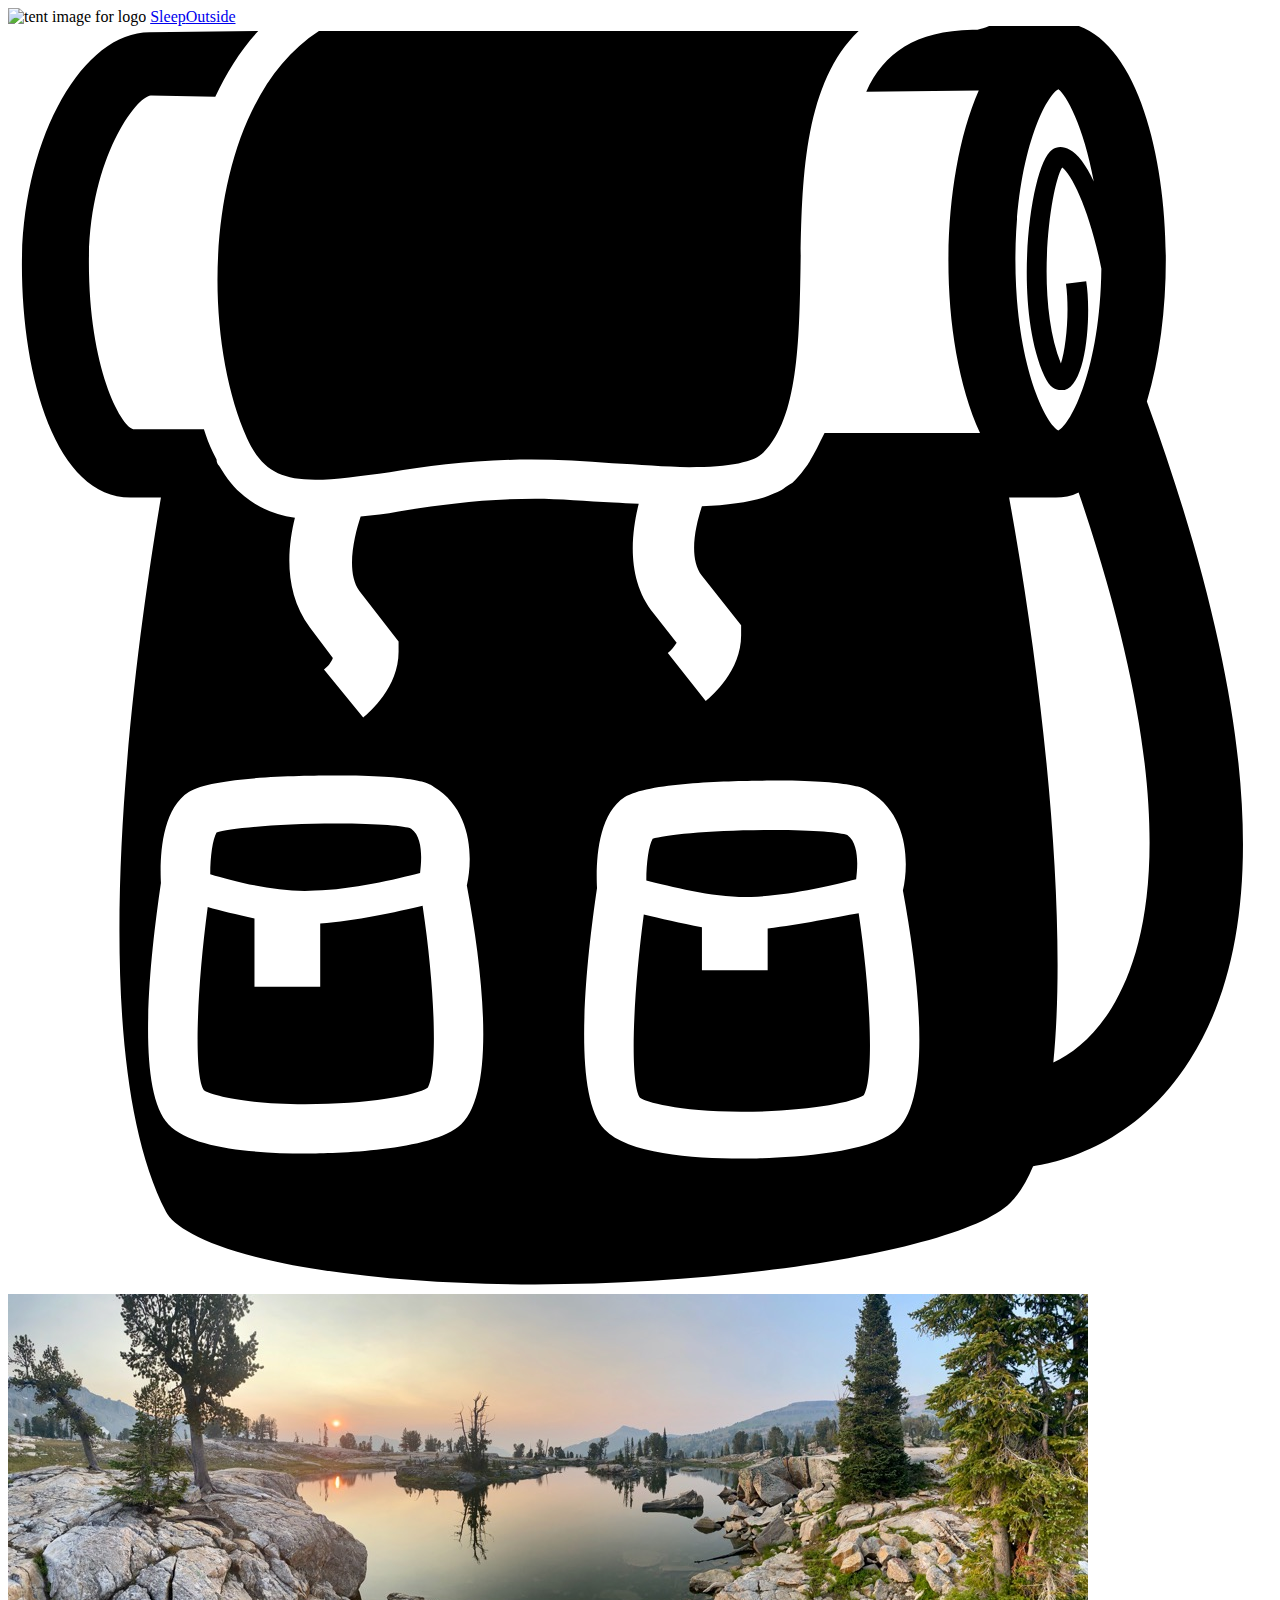
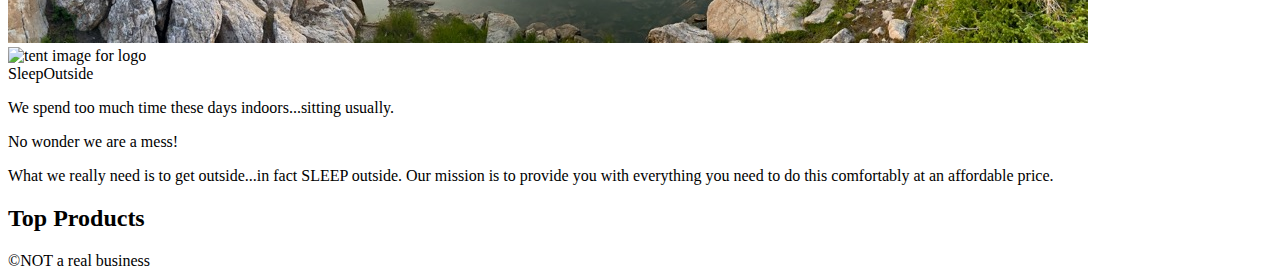
==== src/index.html @ aec7b7a7 "Dynamic product listing in Home fixed." ====
<!DOCTYPE html>
<html lang="en">
  <head>
    <meta charset="UTF-8" />
    <meta name="viewport" content="width=device-width, initial-scale=1.0" />
    <title>Sleep Outside | Home</title>
    <link rel="stylesheet" href="/css/style.css" />
    <script src="./js/main.js" type="module"></script>
  </head>
  <body>
    <header class="divider">
      <div class="logo">
        <img src="/images/noun_Tent_2517.svg" alt="tent image for logo" />
        <a href="index.html"> Sleep<span class="highlight">Outside</span></a>
      </div>
      <div class="cart">
        <a href="cart/index.html">
          <svg xmlns="http://www.w3.org/2000/svg" viewBox="0 0 100 100">
            <path
              d="M18.9 32.6c1.1 2.4 2.5 3.3 5.4 3.3 1.6 0 3.6-0.3 5.9-0.6 3.2-0.5 6.9-1 11.2-1 2.1 0 4.3 0.1 6.4 0.3 2.1 0.1 4.2 0.3 6.1 0.3 3.2 0 5.2-0.4 5.9-1.2 2.7-2.7 2.8-8.8 2.9-14.6 0.1-6.7 0.2-14.5 4.6-18.7 -0.5 0-1 0-1.6 0 -14.2 0-37.5 0-41.1 0C15.6 6.2 14.9 23.6 18.9 32.6z"
            />
            <path
              d="M90.1 29.7c1-3.3 1.5-7.3 1.5-11.2 0-9-2.7-18.8-8.6-18.8 -0.1 0-0.2 0-0.3 0L77.8-0.1c-0.3 0.2-0.8 0.3-1.1 0.4 0 0 0 0 0 0 -0.2 0-0.3 0-0.4 0 -4.5 0.1-7 1.8-8.4 4.9l8.9-0.1c-1.6 3.6-2.4 8.7-2.4 13.5 0 4.9 0.8 9.9 2.5 13.6l-12.3 0c-0.2 0.4-0.4 0.8-0.6 1.2 -0.2 0.4-0.4 0.7-0.6 1.1 -0.1 0.1-0.1 0.2-0.2 0.3 -0.3 0.4-0.5 0.7-0.9 1.1 0 0 0 0 0 0 0 0-0.1 0.1-0.1 0.1 -0.1 0.1-0.2 0.2-0.4 0.3 -0.2 0.1-0.4 0.3-0.6 0.4 0 0 0 0 0 0 -0.4 0.2-0.9 0.4-1.4 0.6 -1.3 0.4-2.9 0.6-4.9 0.7 -0.5 1.5-1.1 4.1 0 5.5l3.1 3.9 0 0.8c0 2.8-2.3 4.8-2.8 5.2l-3-3.8c0.3-0.2 0.5-0.5 0.7-0.8l-1.8-2.3c-2.2-2.7-1.8-6.3-1.2-8.7 -0.7 0-1.4-0.1-2-0.1 -2.1-0.1-4.3-0.3-6.2-0.3 -4.1 0-7.7 0.5-10.8 1 -1 0.2-2 0.3-3 0.4 -0.5 1.5-1.2 4.4-0.1 5.9l3.1 4 0 0.8c0 2.8-2.3 4.8-2.8 5.2l-3.1-3.8c0.3-0.2 0.6-0.6 0.7-0.9l-1.8-2.4c-2.1-2.8-1.8-6.3-1.2-8.7 -1.6-0.2-2.9-0.8-4-1.7h0c-0.8-0.6-1.4-1.4-2-2.4 -0.1-0.1-0.2-0.3-0.2-0.5 -0.1-0.2-0.2-0.4-0.3-0.6 -0.3-0.6-0.5-1.2-0.7-1.8l-5.6 0c-1-0.3-3.5-4.8-3.5-13.2 0-8.1 3.7-13.1 4.9-13.2L16.4 5.6c0.9-1.9 2-3.7 3.4-5.2L11.2 0.5c-5.4 0-10.1 8.6-10.1 18.4 0 8.9 2.7 18.4 8.6 18.4h2.4c-1.8 10.7-6.6 43 0.4 56.5 0.7 1.4 4.3 3.4 12.2 4.6 20.2 3.1 49.8-0.5 54.6-5.3 0.7-0.7 1.3-1.7 1.8-2.9 2-0.3 8.2-1.7 12.4-8.4C100.1 71.5 98.9 53.9 90.1 29.7zM35.6 87.1c-2.6 2-10.5 2.1-12.1 2.1 0 0 0 0 0 0 -3.9 0-9-0.4-10.8-2.3 -2.6-2.7-1.5-13-0.6-19.1 -0.1-1.9 0-5.8 2.2-7.2 1.9-1.2 8.7-1.3 11.6-1.3 6.4 0 7.4 0.6 7.8 0.9 3 1.8 3.1 5.6 2.6 7.8C37.7 75.5 38.6 84.8 35.6 87.1zM70.1 87.5c-2.6 2-10.5 2.1-12.1 2.1 0 0 0 0 0 0 -3.9 0-9-0.4-10.8-2.3 -2.6-2.7-1.5-13-0.6-19.1 -0.1-1.9 0-5.8 2.2-7.2 1.9-1.2 8.7-1.3 11.6-1.3 6.4 0 7.4 0.6 7.8 0.9 3 1.8 3.1 5.6 2.6 7.8C72.2 76 73.1 85.3 70.1 87.5zM85.9 12.3c-0.6-1.3-1.3-2.2-1.9-2.5 -0.5-0.3-1-0.3-1.4 0 -1.7 1.1-3.2 12.2-0.6 17.9 0.4 0.9 0.9 1.1 1.3 1.1 0.1 0 0.2 0 0.3 0 1.8-0.5 2.1-6.2 1.7-8.6l-1.6 0.2c0.3 2.2 0 5.1-0.4 6.3 -2.1-5.3-0.8-14.1 0.1-15.5 0.8 0.6 2.2 3.5 3.1 8 -0.1 7.9-2.4 12.3-3.4 12.8 -1-0.5-3.4-5.2-3.4-13.5 0-8.3 2.4-13 3.4-13.5C83.7 5.4 85.1 7.9 85.9 12.3zM87.3 77.7c-1.4 2.3-3.1 3.6-4.6 4.3 1.2-12.2-1-31-3.5-44.7h3.3c0.1 0 0.3 0 0.4 0 0.6 0 1.2-0.1 1.8-0.4C92.8 60.7 90.7 72.2 87.3 77.7z"
            />
            <path
              d="M24.7 71v5h-5.2v-5.4c-1.4-0.3-2.7-0.6-3.7-0.9 -0.9 6.8-1.1 13.3-0.3 14.5 0.4 0.3 2.9 1.1 8 1.1h0c5 0 8.8-0.7 9.7-1.3 0.8-1.3 0.6-7.7-0.4-14.4C30.7 70.1 27.5 70.8 24.7 71z"
            />
            <path
              d="M58.8 68.9c2.9-0.1 6.4-0.9 8.3-1.4 0.1-0.8 0.3-2.8-0.7-3.5 -0.5-0.2-2.5-0.4-5.9-0.4 -4.9 0-8.6 0.4-9.5 0.7 -0.3 0.5-0.5 1.9-0.5 3.3C52.5 68.1 56 69 58.8 68.9z"
            />
            <path
              d="M24.3 68.4c2.9-0.1 6.4-0.9 8.3-1.4 0.1-0.8 0.3-2.8-0.7-3.5 -0.5-0.2-2.5-0.4-5.9-0.4 -4.9 0-8.6 0.4-9.5 0.7 -0.3 0.5-0.5 1.9-0.5 3.3C18 67.7 21.5 68.6 24.3 68.4z"
            />
            <path
              d="M60.1 71.4v3.3h-5.2v-3.4c-1.7-0.3-3.3-0.7-4.6-1 -0.9 6.8-1.1 13.3-0.3 14.5 0.4 0.3 2.9 1.1 8 1.1h0c5 0 8.8-0.7 9.7-1.3 0.8-1.3 0.6-7.7-0.4-14.4C65.5 70.5 62.7 71.1 60.1 71.4z"
            />

            <!-- <text x="0" y="115" fill="#000000" font-size="5px" font-weight="bold" font-family="'Helvetica Neue', Helvetica, Arial-Unicode, Arial, Sans-serif">Created by Natalia Woodroffe</text>
            <text x="0" y="120" fill="#000000" font-size="5px" font-weight="bold" font-family="'Helvetica Neue', Helvetica, Arial-Unicode, Arial, Sans-serif">from the Noun Project</text> -->
          </svg>
        </a>
      </div>
    </header>
    <main class="divider">
      <div class="hero">
        <img
          src="/images/banner-sm.jpg"
          srcset="images/banner-sm.jpg 500w, images/banner.jpg"
          alt="image of a high mountain lake"
        />
        <div class="logo logo--square">
          <img src="/images/noun_Tent_2517.svg" alt="tent image for logo" />
          <div>Sleep<span class="highlight">Outside</span></div>
        </div>
      </div>
      <section class="mission">
        <p>We spend too much time these days indoors...sitting usually.</p>
        <p>No wonder we are a mess!</p>
        <p>
          What we really need is to get outside...in fact SLEEP outside. Our
          mission is to provide you with everything you need to do this
          comfortably at an affordable price.
        </p>
      </section>
      <section class="products">
        <h2>Top Products</h2>
        <ul class="product-list"></ul>
      </section>
    </main>
    <footer>&copy;NOT a real business</footer>
  </body>
</html>
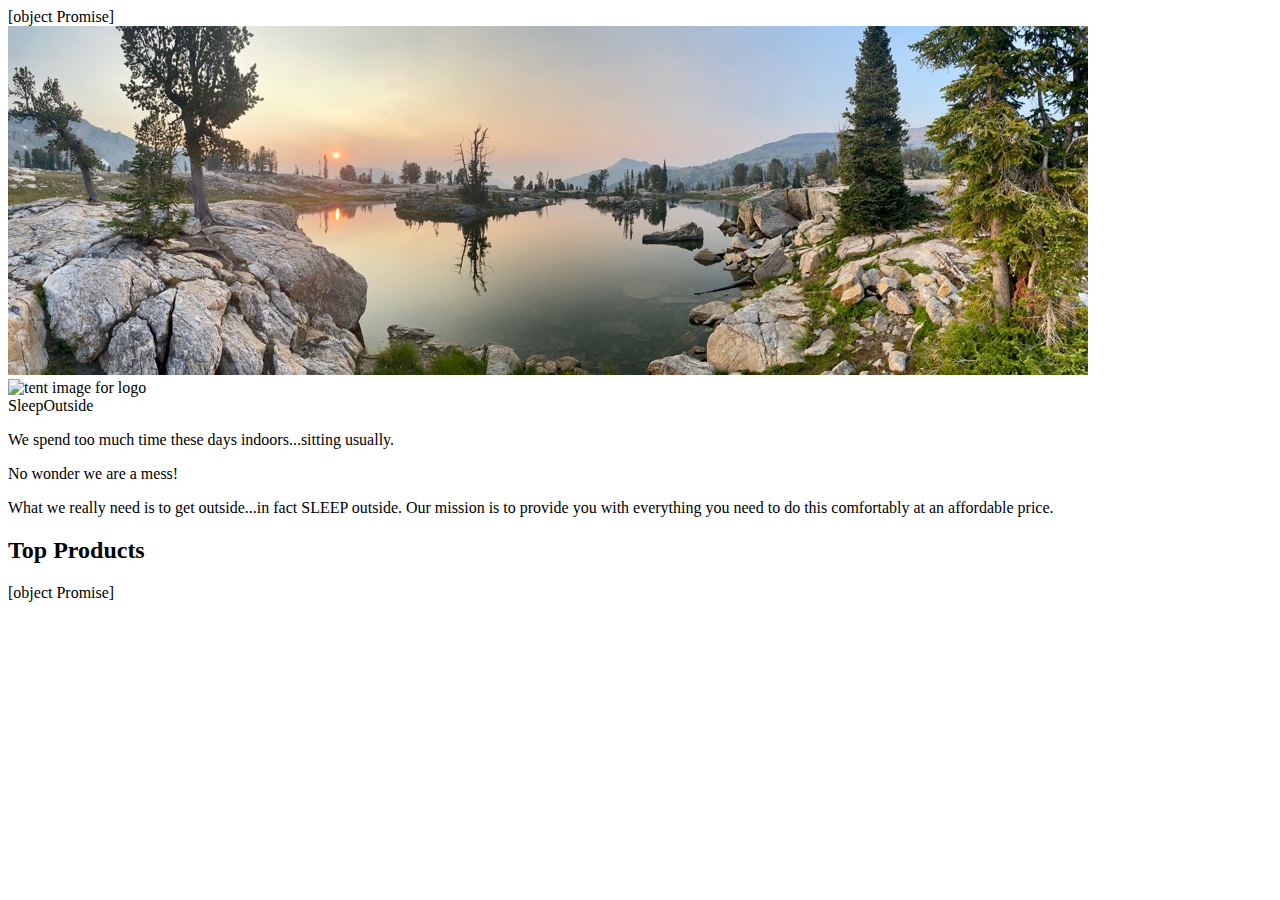
==== commit 6ff21c4c: "review and work" ====
--- a/src/index.html
+++ b/src/index.html
@@ -9,37 +9,7 @@
   </head>
   <body>
     <header class="divider">
-      <div class="logo">
-        <img src="/images/noun_Tent_2517.svg" alt="tent image for logo" />
-        <a href="index.html"> Sleep<span class="highlight">Outside</span></a>
-      </div>
-      <div class="cart">
-        <a href="cart/index.html">
-          <svg xmlns="http://www.w3.org/2000/svg" viewBox="0 0 100 100">
-            <path
-              d="M18.9 32.6c1.1 2.4 2.5 3.3 5.4 3.3 1.6 0 3.6-0.3 5.9-0.6 3.2-0.5 6.9-1 11.2-1 2.1 0 4.3 0.1 6.4 0.3 2.1 0.1 4.2 0.3 6.1 0.3 3.2 0 5.2-0.4 5.9-1.2 2.7-2.7 2.8-8.8 2.9-14.6 0.1-6.7 0.2-14.5 4.6-18.7 -0.5 0-1 0-1.6 0 -14.2 0-37.5 0-41.1 0C15.6 6.2 14.9 23.6 18.9 32.6z"
-            />
-            <path
-              d="M90.1 29.7c1-3.3 1.5-7.3 1.5-11.2 0-9-2.7-18.8-8.6-18.8 -0.1 0-0.2 0-0.3 0L77.8-0.1c-0.3 0.2-0.8 0.3-1.1 0.4 0 0 0 0 0 0 -0.2 0-0.3 0-0.4 0 -4.5 0.1-7 1.8-8.4 4.9l8.9-0.1c-1.6 3.6-2.4 8.7-2.4 13.5 0 4.9 0.8 9.9 2.5 13.6l-12.3 0c-0.2 0.4-0.4 0.8-0.6 1.2 -0.2 0.4-0.4 0.7-0.6 1.1 -0.1 0.1-0.1 0.2-0.2 0.3 -0.3 0.4-0.5 0.7-0.9 1.1 0 0 0 0 0 0 0 0-0.1 0.1-0.1 0.1 -0.1 0.1-0.2 0.2-0.4 0.3 -0.2 0.1-0.4 0.3-0.6 0.4 0 0 0 0 0 0 -0.4 0.2-0.9 0.4-1.4 0.6 -1.3 0.4-2.9 0.6-4.9 0.7 -0.5 1.5-1.1 4.1 0 5.5l3.1 3.9 0 0.8c0 2.8-2.3 4.8-2.8 5.2l-3-3.8c0.3-0.2 0.5-0.5 0.7-0.8l-1.8-2.3c-2.2-2.7-1.8-6.3-1.2-8.7 -0.7 0-1.4-0.1-2-0.1 -2.1-0.1-4.3-0.3-6.2-0.3 -4.1 0-7.7 0.5-10.8 1 -1 0.2-2 0.3-3 0.4 -0.5 1.5-1.2 4.4-0.1 5.9l3.1 4 0 0.8c0 2.8-2.3 4.8-2.8 5.2l-3.1-3.8c0.3-0.2 0.6-0.6 0.7-0.9l-1.8-2.4c-2.1-2.8-1.8-6.3-1.2-8.7 -1.6-0.2-2.9-0.8-4-1.7h0c-0.8-0.6-1.4-1.4-2-2.4 -0.1-0.1-0.2-0.3-0.2-0.5 -0.1-0.2-0.2-0.4-0.3-0.6 -0.3-0.6-0.5-1.2-0.7-1.8l-5.6 0c-1-0.3-3.5-4.8-3.5-13.2 0-8.1 3.7-13.1 4.9-13.2L16.4 5.6c0.9-1.9 2-3.7 3.4-5.2L11.2 0.5c-5.4 0-10.1 8.6-10.1 18.4 0 8.9 2.7 18.4 8.6 18.4h2.4c-1.8 10.7-6.6 43 0.4 56.5 0.7 1.4 4.3 3.4 12.2 4.6 20.2 3.1 49.8-0.5 54.6-5.3 0.7-0.7 1.3-1.7 1.8-2.9 2-0.3 8.2-1.7 12.4-8.4C100.1 71.5 98.9 53.9 90.1 29.7zM35.6 87.1c-2.6 2-10.5 2.1-12.1 2.1 0 0 0 0 0 0 -3.9 0-9-0.4-10.8-2.3 -2.6-2.7-1.5-13-0.6-19.1 -0.1-1.9 0-5.8 2.2-7.2 1.9-1.2 8.7-1.3 11.6-1.3 6.4 0 7.4 0.6 7.8 0.9 3 1.8 3.1 5.6 2.6 7.8C37.7 75.5 38.6 84.8 35.6 87.1zM70.1 87.5c-2.6 2-10.5 2.1-12.1 2.1 0 0 0 0 0 0 -3.9 0-9-0.4-10.8-2.3 -2.6-2.7-1.5-13-0.6-19.1 -0.1-1.9 0-5.8 2.2-7.2 1.9-1.2 8.7-1.3 11.6-1.3 6.4 0 7.4 0.6 7.8 0.9 3 1.8 3.1 5.6 2.6 7.8C72.2 76 73.1 85.3 70.1 87.5zM85.9 12.3c-0.6-1.3-1.3-2.2-1.9-2.5 -0.5-0.3-1-0.3-1.4 0 -1.7 1.1-3.2 12.2-0.6 17.9 0.4 0.9 0.9 1.1 1.3 1.1 0.1 0 0.2 0 0.3 0 1.8-0.5 2.1-6.2 1.7-8.6l-1.6 0.2c0.3 2.2 0 5.1-0.4 6.3 -2.1-5.3-0.8-14.1 0.1-15.5 0.8 0.6 2.2 3.5 3.1 8 -0.1 7.9-2.4 12.3-3.4 12.8 -1-0.5-3.4-5.2-3.4-13.5 0-8.3 2.4-13 3.4-13.5C83.7 5.4 85.1 7.9 85.9 12.3zM87.3 77.7c-1.4 2.3-3.1 3.6-4.6 4.3 1.2-12.2-1-31-3.5-44.7h3.3c0.1 0 0.3 0 0.4 0 0.6 0 1.2-0.1 1.8-0.4C92.8 60.7 90.7 72.2 87.3 77.7z"
-            />
-            <path
-              d="M24.7 71v5h-5.2v-5.4c-1.4-0.3-2.7-0.6-3.7-0.9 -0.9 6.8-1.1 13.3-0.3 14.5 0.4 0.3 2.9 1.1 8 1.1h0c5 0 8.8-0.7 9.7-1.3 0.8-1.3 0.6-7.7-0.4-14.4C30.7 70.1 27.5 70.8 24.7 71z"
-            />
-            <path
-              d="M58.8 68.9c2.9-0.1 6.4-0.9 8.3-1.4 0.1-0.8 0.3-2.8-0.7-3.5 -0.5-0.2-2.5-0.4-5.9-0.4 -4.9 0-8.6 0.4-9.5 0.7 -0.3 0.5-0.5 1.9-0.5 3.3C52.5 68.1 56 69 58.8 68.9z"
-            />
-            <path
-              d="M24.3 68.4c2.9-0.1 6.4-0.9 8.3-1.4 0.1-0.8 0.3-2.8-0.7-3.5 -0.5-0.2-2.5-0.4-5.9-0.4 -4.9 0-8.6 0.4-9.5 0.7 -0.3 0.5-0.5 1.9-0.5 3.3C18 67.7 21.5 68.6 24.3 68.4z"
-            />
-            <path
-              d="M60.1 71.4v3.3h-5.2v-3.4c-1.7-0.3-3.3-0.7-4.6-1 -0.9 6.8-1.1 13.3-0.3 14.5 0.4 0.3 2.9 1.1 8 1.1h0c5 0 8.8-0.7 9.7-1.3 0.8-1.3 0.6-7.7-0.4-14.4C65.5 70.5 62.7 71.1 60.1 71.4z"
-            />
-
-            <!-- <text x="0" y="115" fill="#000000" font-size="5px" font-weight="bold" font-family="'Helvetica Neue', Helvetica, Arial-Unicode, Arial, Sans-serif">Created by Natalia Woodroffe</text>
-            <text x="0" y="120" fill="#000000" font-size="5px" font-weight="bold" font-family="'Helvetica Neue', Helvetica, Arial-Unicode, Arial, Sans-serif">from the Noun Project</text> -->
-          </svg>
-        </a>
-      </div>
+ 
     </header>
     <main class="divider">
       <div class="hero">
@@ -67,6 +37,6 @@
         <ul class="product-list"></ul>
       </section>
     </main>
-    <footer>&copy;NOT a real business</footer>
+    <footer></footer>
   </body>
 </html>
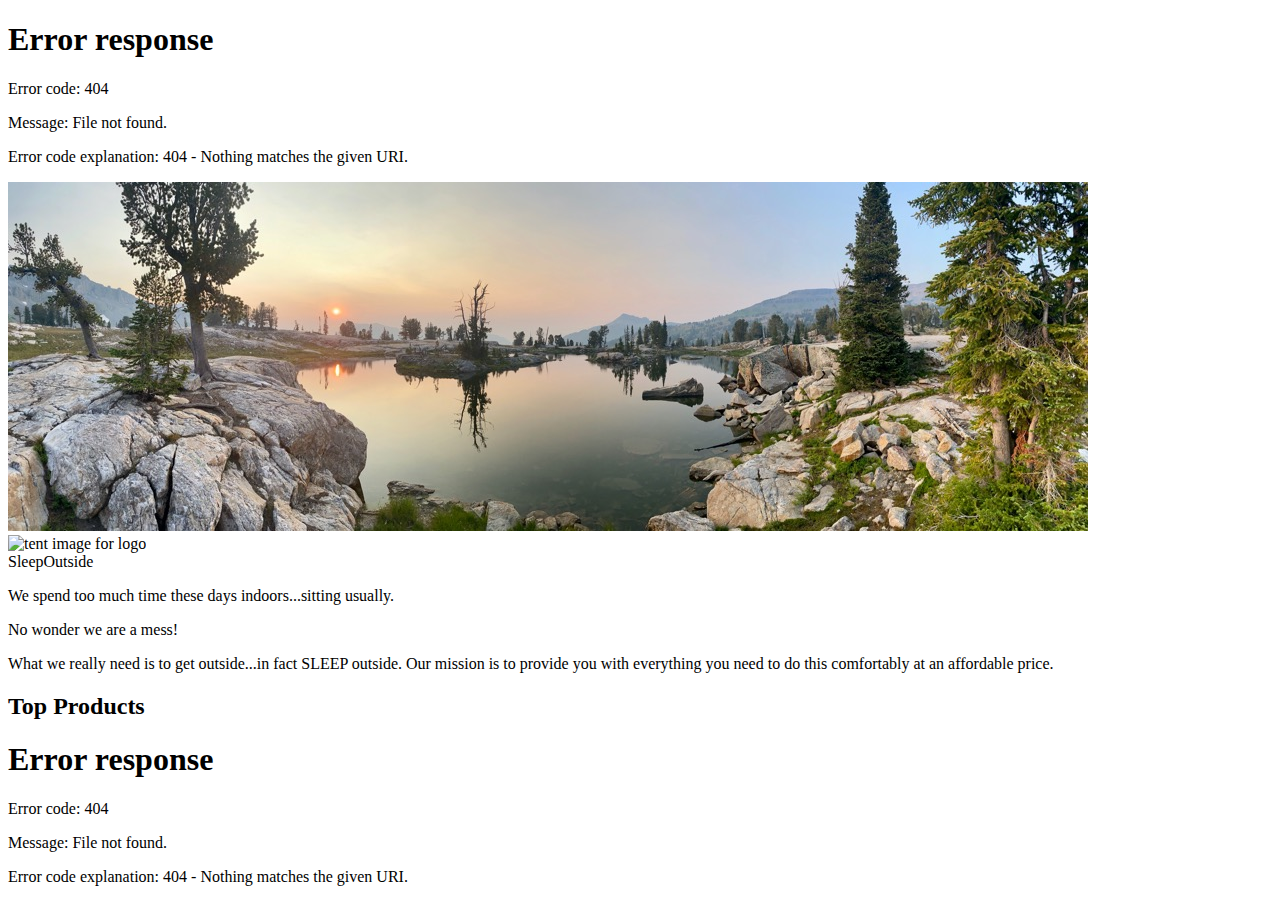
==== commit 4a7c2b92: "solution 1" ====
--- a/src/index.html
+++ b/src/index.html
@@ -8,7 +8,7 @@
     <script src="./js/main.js" type="module"></script>
   </head>
   <body>
-    <header class="divider">
+    <header class="divider" id="main-header">
  
     </header>
     <main class="divider">
@@ -37,6 +37,6 @@
         <ul class="product-list"></ul>
       </section>
     </main>
-    <footer></footer>
+    <footer id="main-footer"></footer>
   </body>
 </html>
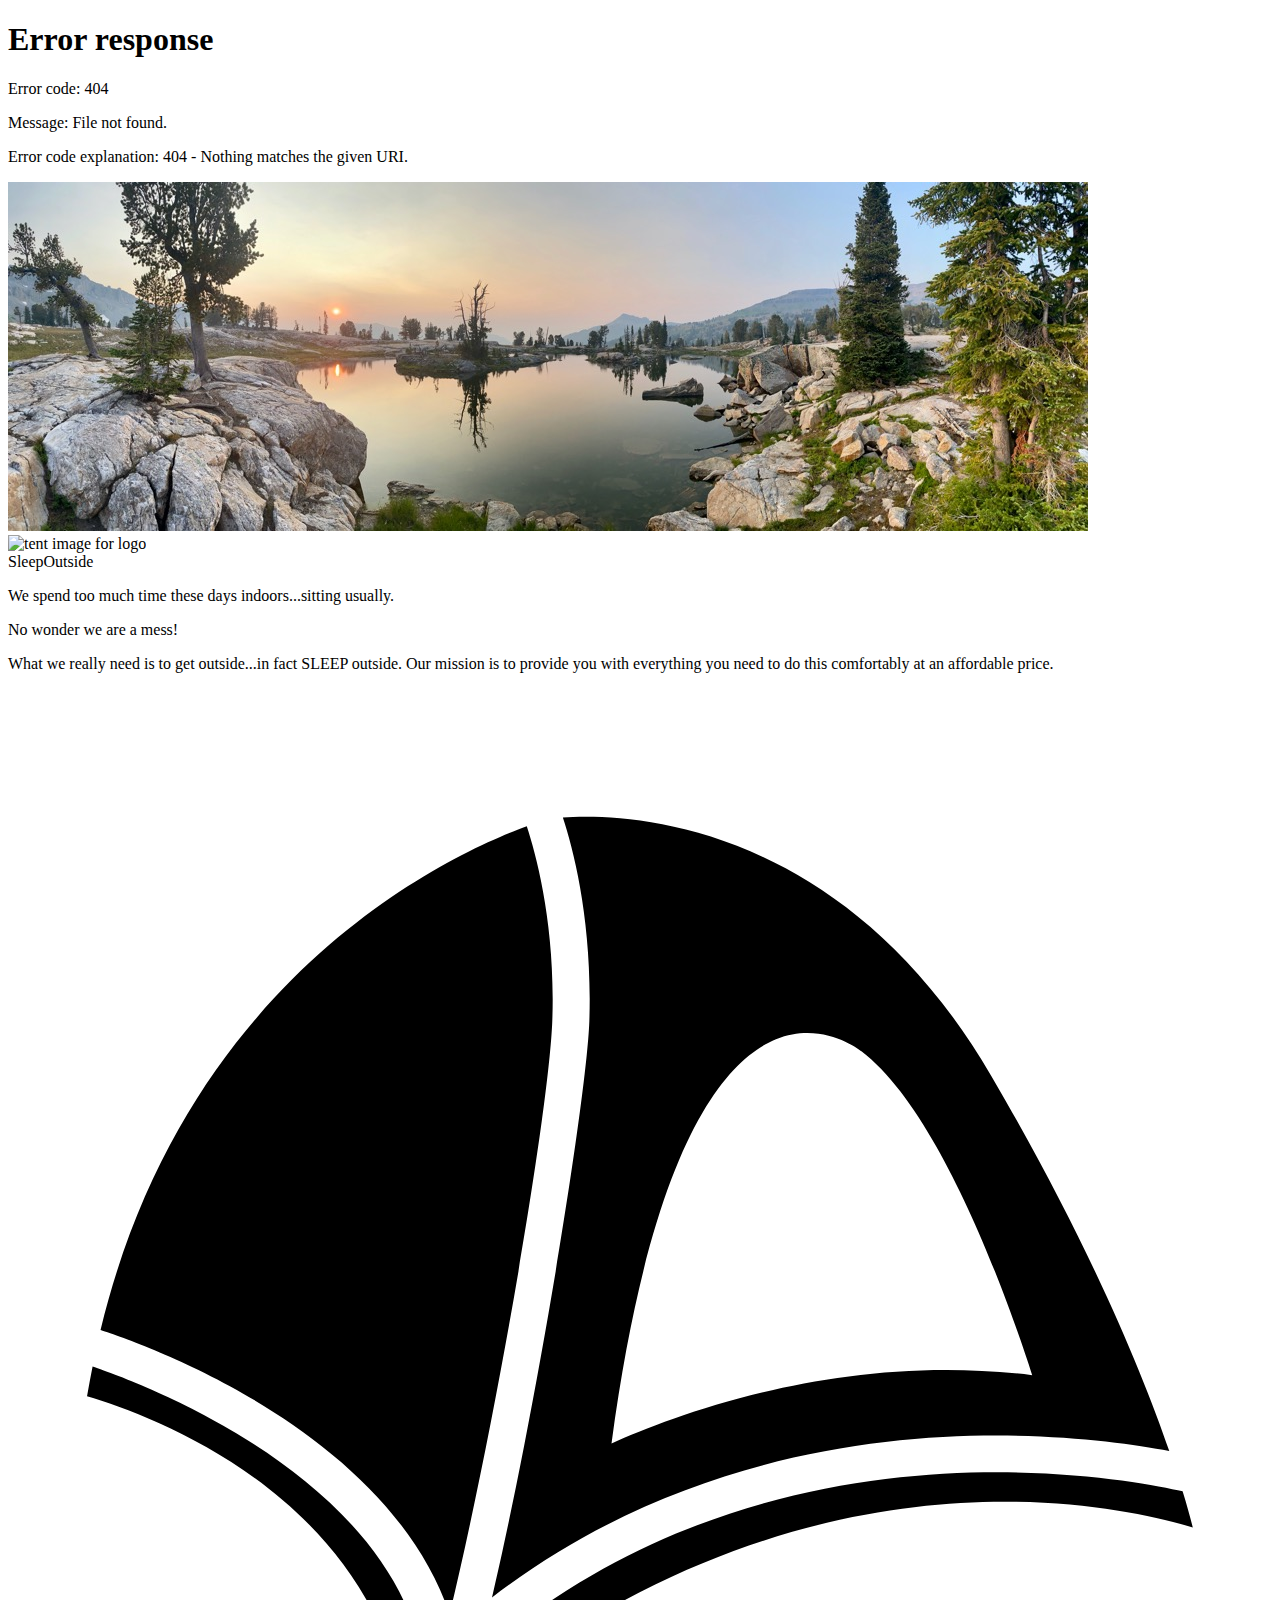
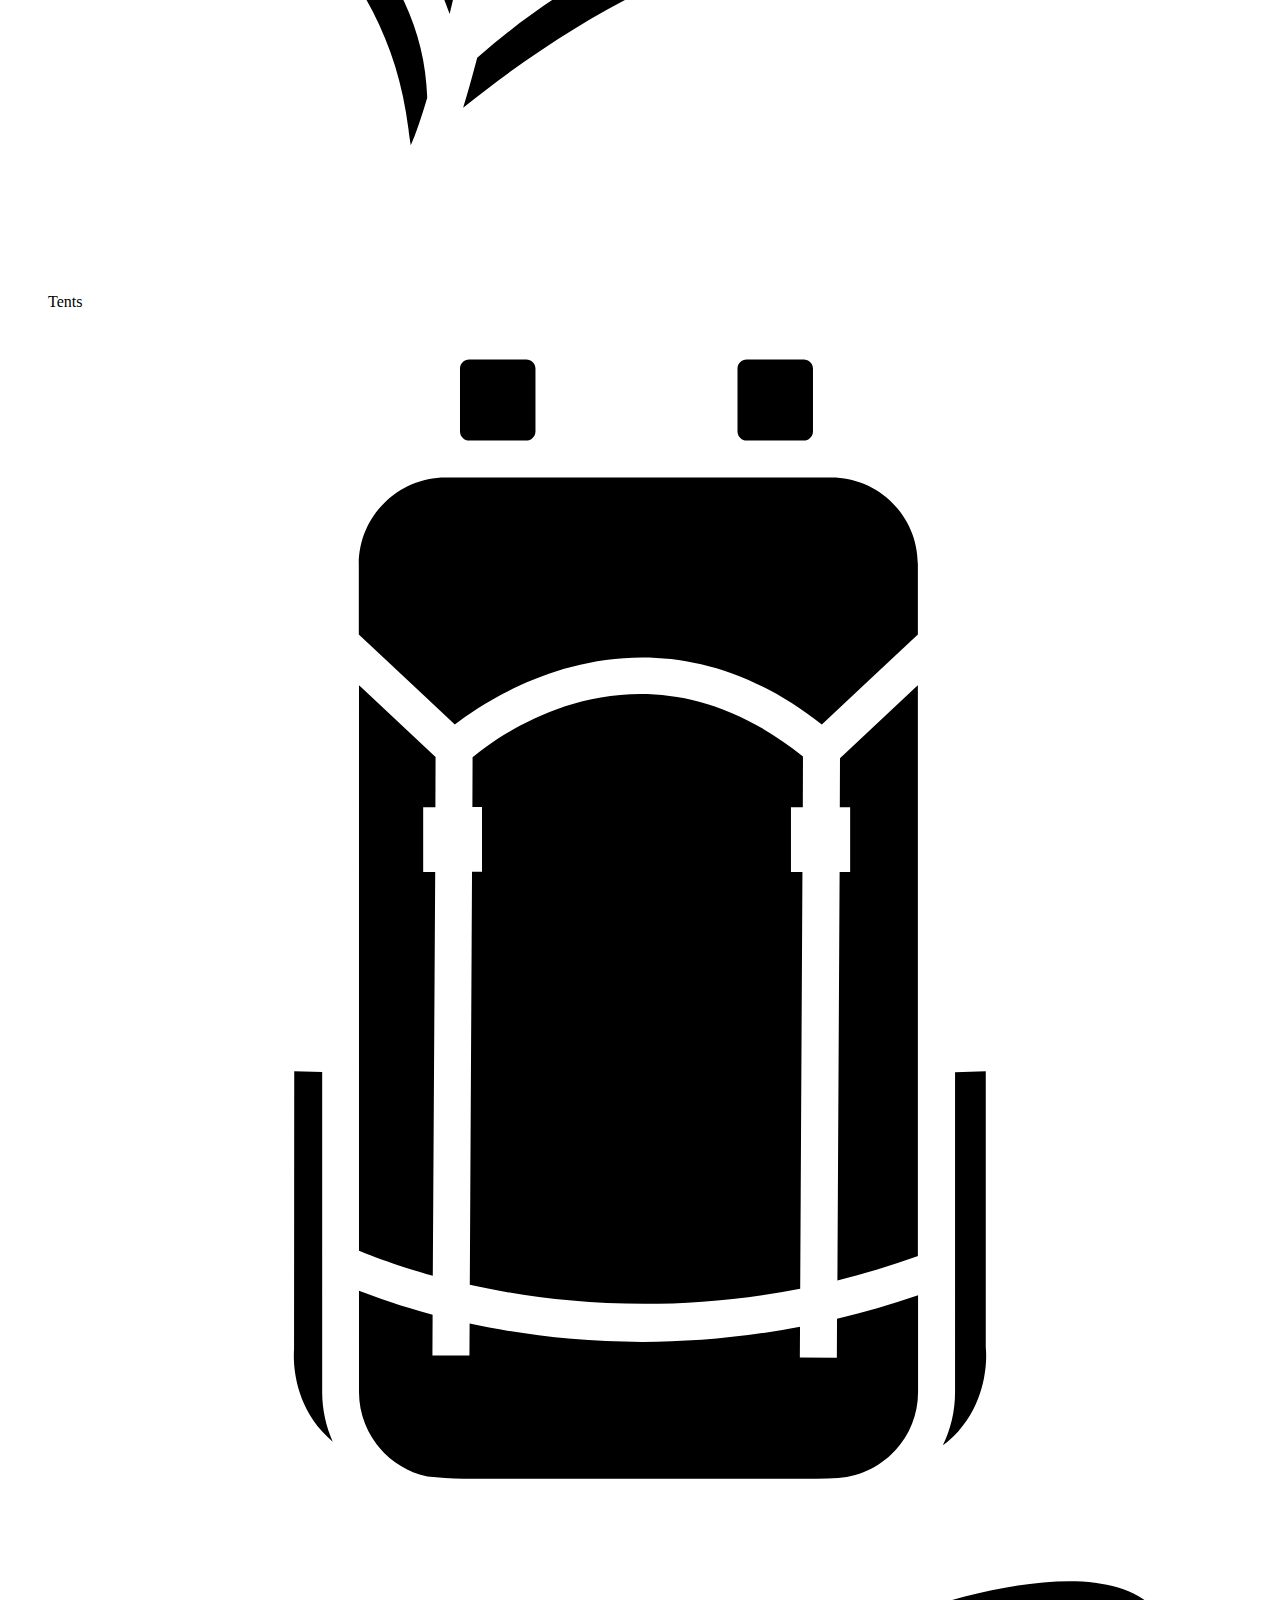
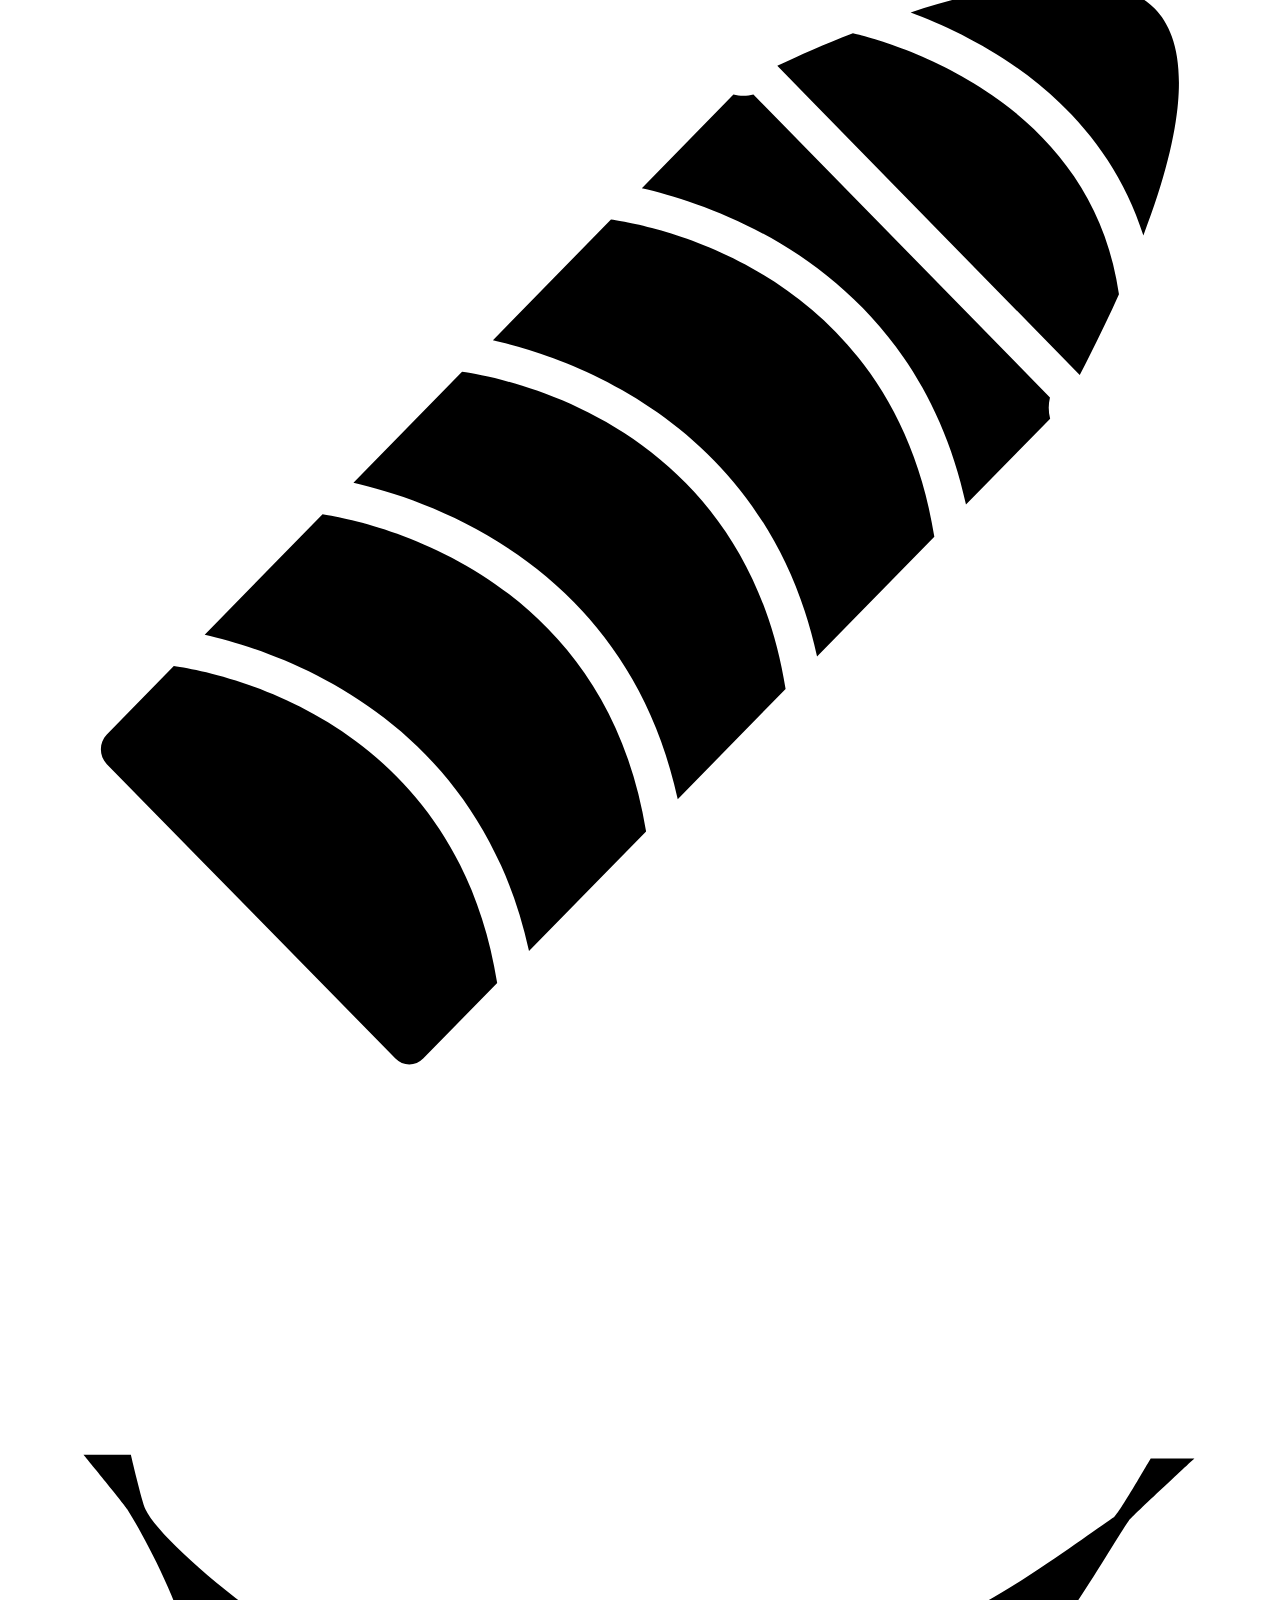
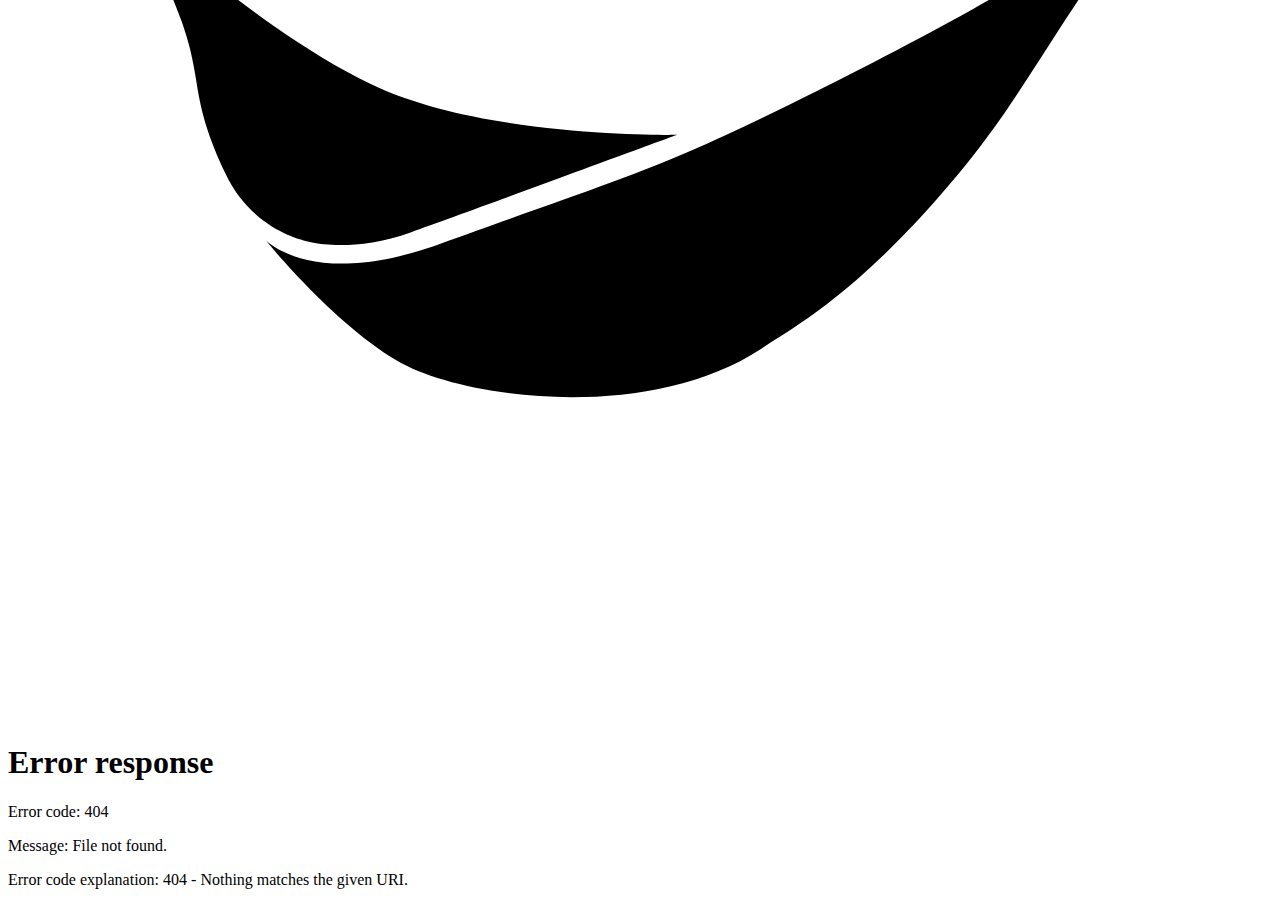
==== commit 54c8c44d: "Expanded inventory (W06 Team Activity 5)" ====
--- a/src/index.html
+++ b/src/index.html
@@ -8,9 +8,7 @@
     <script src="./js/main.js" type="module"></script>
   </head>
   <body>
-    <header class="divider" id="main-header">
- 
-    </header>
+    <header class="divider" id="main-header"></header>
     <main class="divider">
       <div class="hero">
         <img
@@ -32,9 +30,45 @@
           comfortably at an affordable price.
         </p>
       </section>
-      <section class="products">
-        <h2>Top Products</h2>
-        <ul class="product-list"></ul>
+
+      <section class="product-categories">
+        <div class="category1">
+          <figure>
+            <a href="product-listing/index.html?category=tents"
+              ><img
+                src="public/icons/noun_Tent_3544767.svg"
+                alt="Tent Icon from Noun Project: Mustofa Bayu"
+            /></a>
+            <p>Tents</p>
+          </figure>
+        </div>
+        <div class="category2">
+          <figure>
+            <a href="product-listing/index.html?category=backpacks">
+              <img
+                src="public/icons/noun_carrier bag_3544771.svg"
+                alt="Backpack Icon from Noun Project: Mustofa Bayu"
+            /></a>
+          </figure>
+        </div>
+        <div class="category3">
+          <figure>
+            <a href="product-listing/index.html?category=sleeping-bags">
+              <img
+                src="public/icons/noun_Sleeping Bag_3544775.svg"
+                alt="Sleeping Bag Icon from Noun Project: Mustofa Bayu"
+            /></a>
+          </figure>
+        </div>
+        <div class="category4">
+          <figure>
+            <a href="product-listing/index.html?category=hammocks">
+              <img
+                src="public/icons/noun_Hammock_791143.svg"
+                alt="Hammock Icon from Noun Project: Paul Richard"
+            /></a>
+          </figure>
+        </div>
       </section>
     </main>
     <footer id="main-footer"></footer>
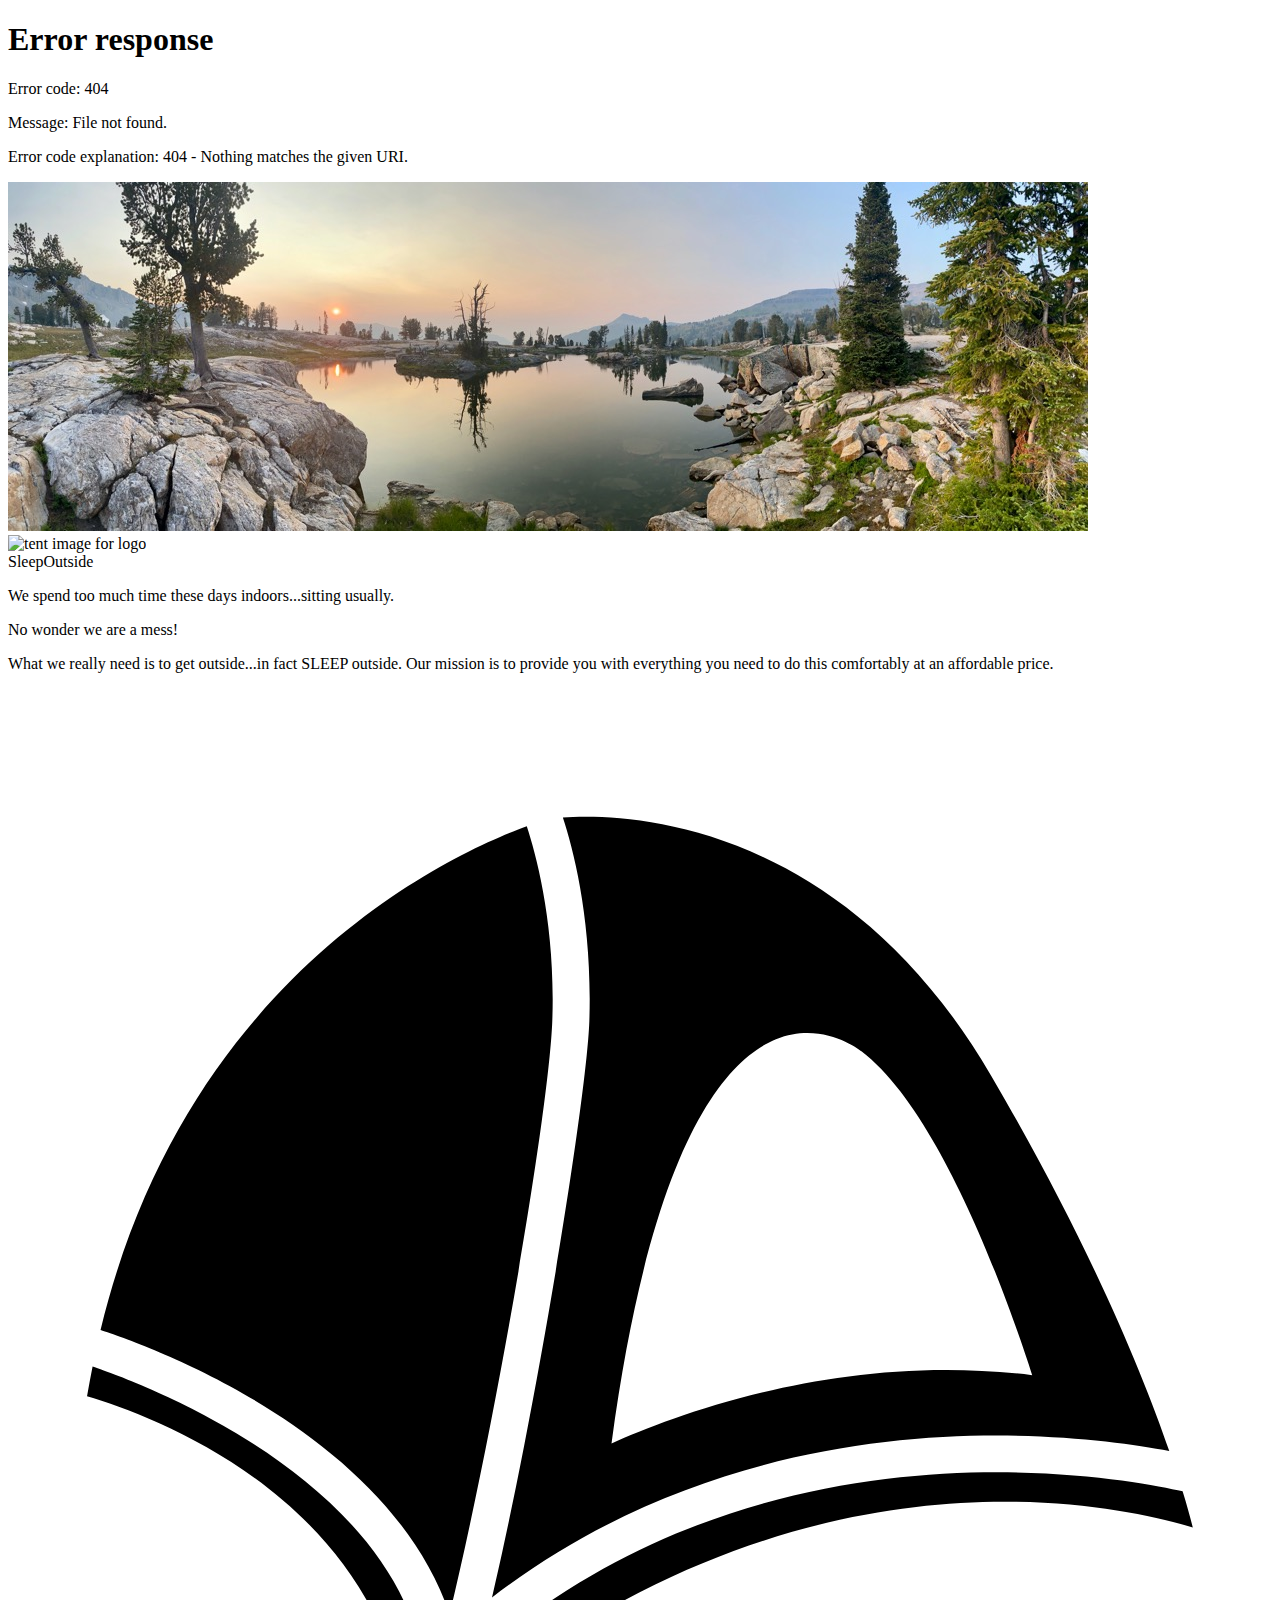
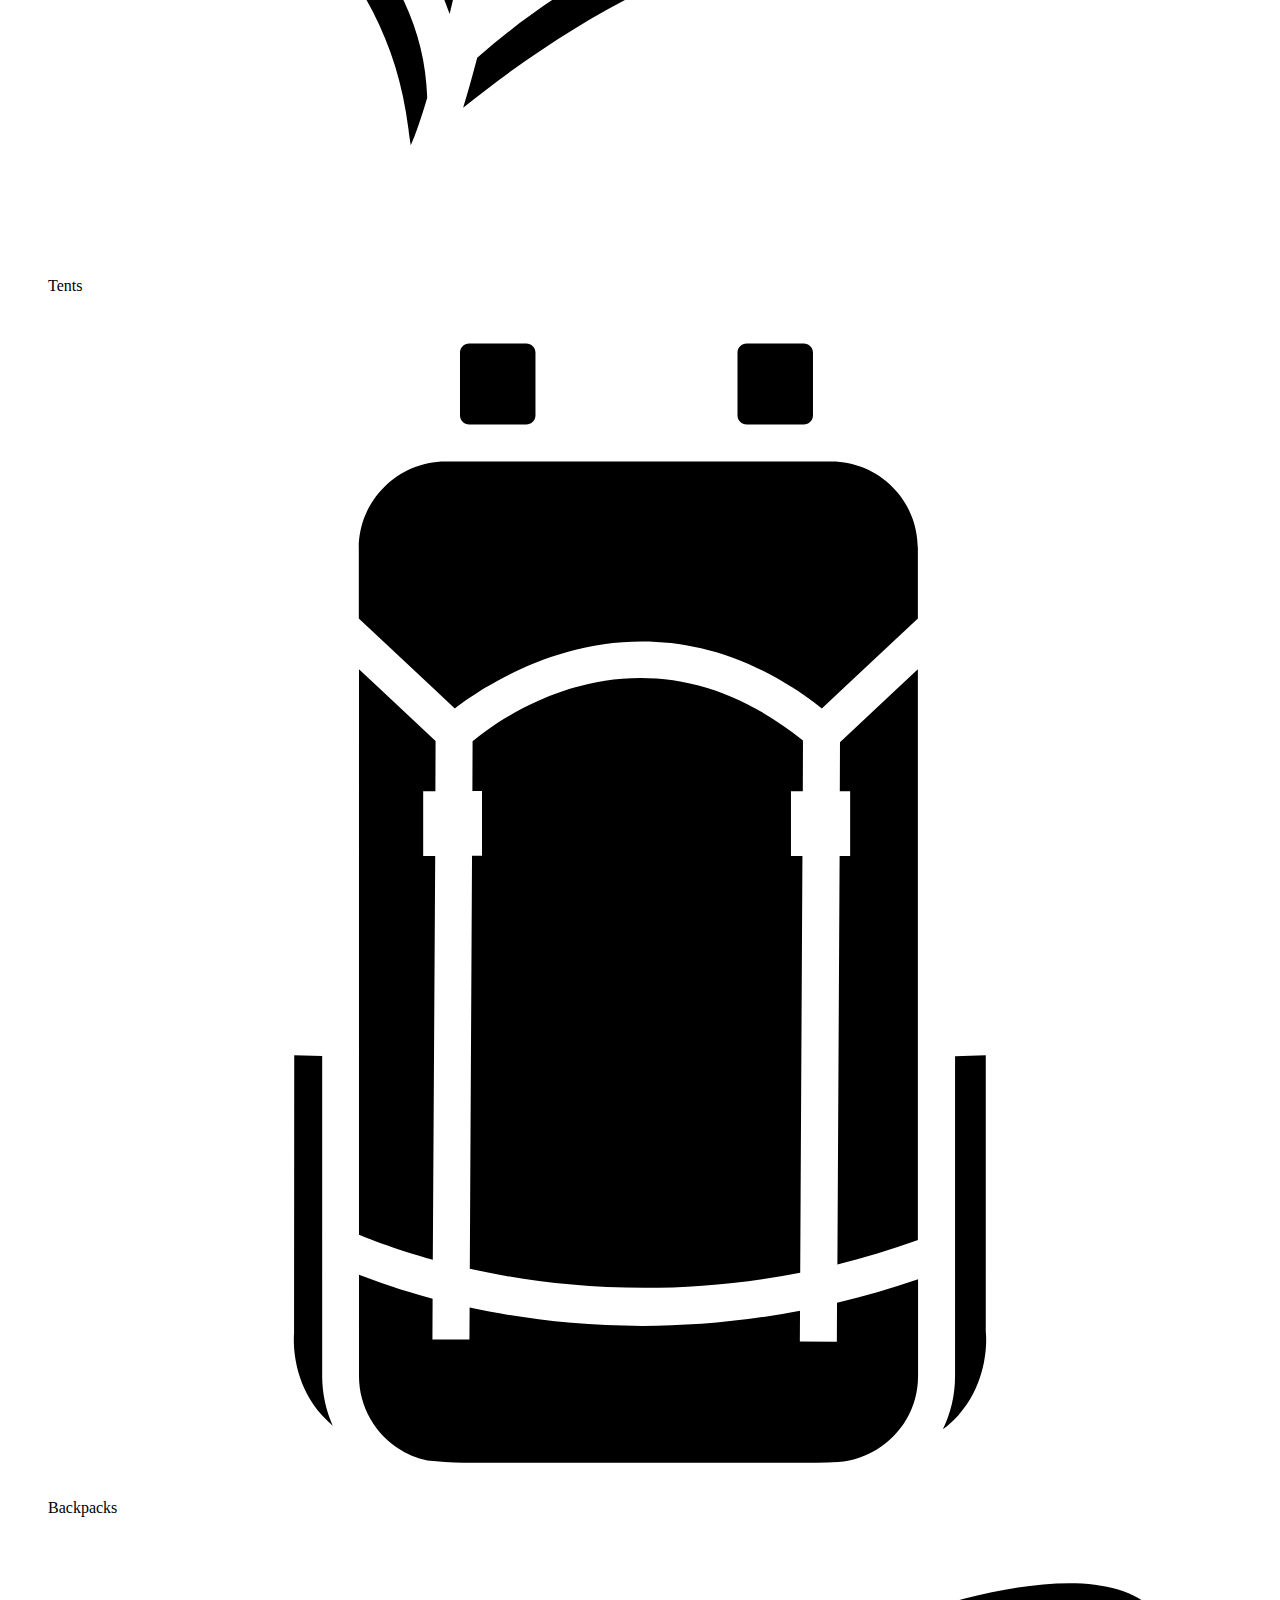
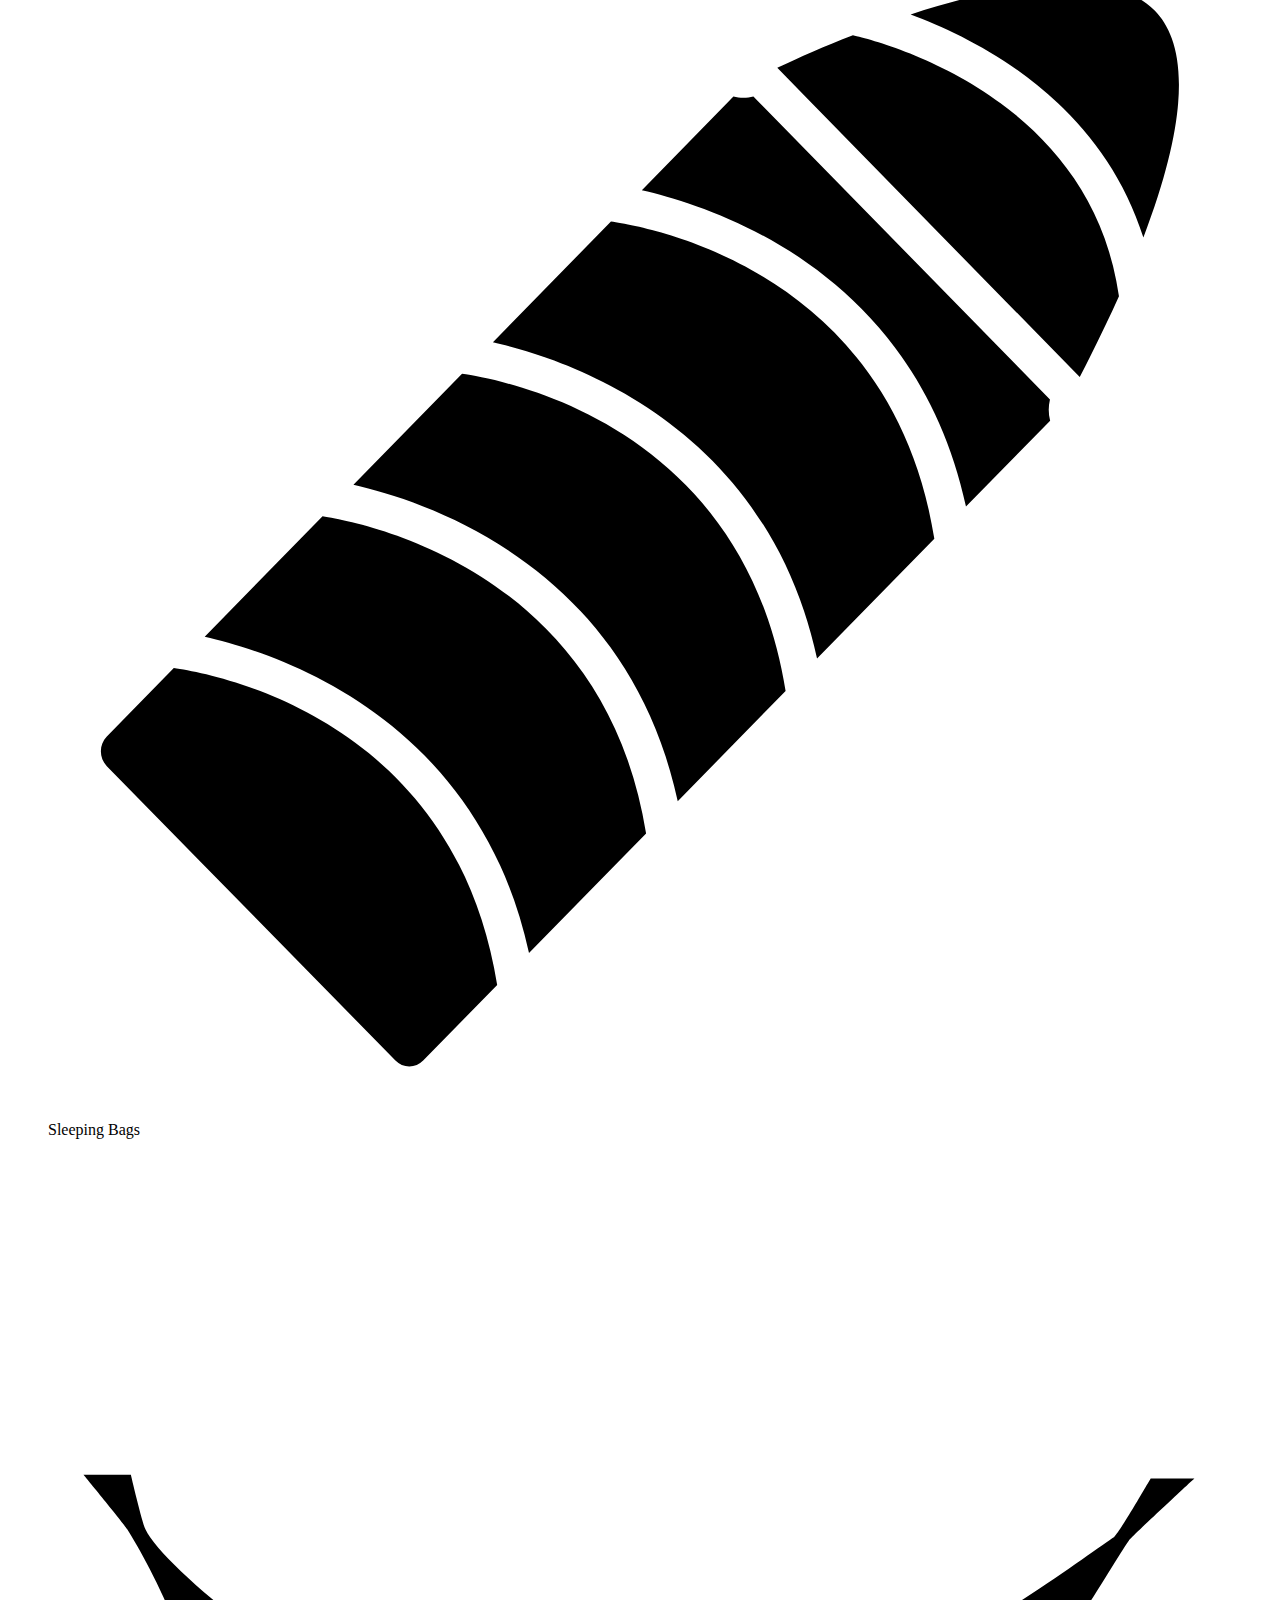
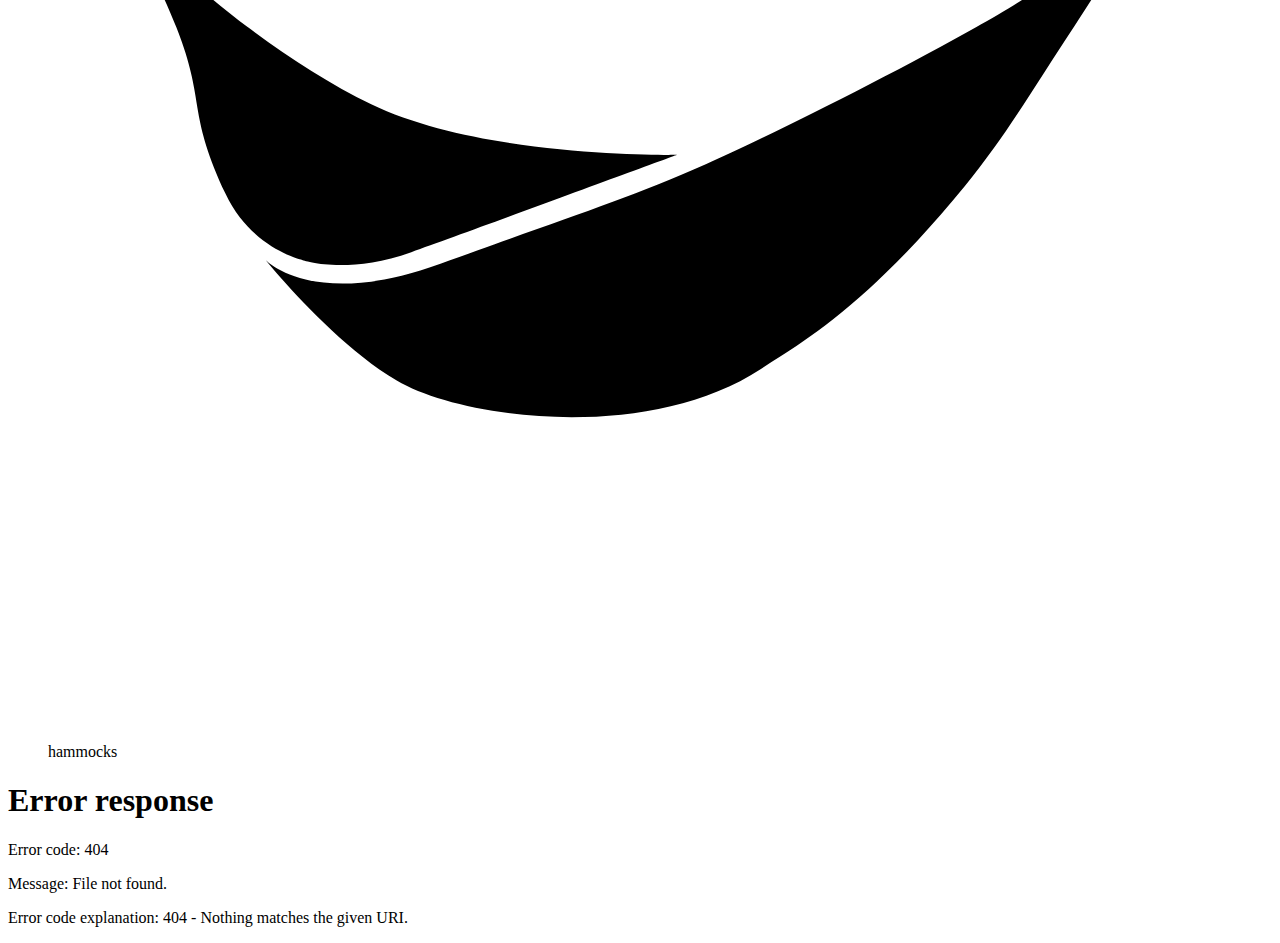
==== commit 025674b0: "product-categories images fixed" ====
--- a/src/index.html
+++ b/src/index.html
@@ -34,12 +34,12 @@
       <section class="product-categories">
         <div class="category1">
           <figure>
-            <a href="product-listing/index.html?category=tents"
-              ><img
+            <a href="product-listing/index.html?category=tents">
+              <img
                 src="public/icons/noun_Tent_3544767.svg"
                 alt="Tent Icon from Noun Project: Mustofa Bayu"
             /></a>
-            <p>Tents</p>
+            <figcaption>Tents</figcaption>
           </figure>
         </div>
         <div class="category2">
@@ -49,6 +49,7 @@
                 src="public/icons/noun_carrier bag_3544771.svg"
                 alt="Backpack Icon from Noun Project: Mustofa Bayu"
             /></a>
+            <figcaption>Backpacks</figcaption>
           </figure>
         </div>
         <div class="category3">
@@ -58,6 +59,7 @@
                 src="public/icons/noun_Sleeping Bag_3544775.svg"
                 alt="Sleeping Bag Icon from Noun Project: Mustofa Bayu"
             /></a>
+            <figcaption>Sleeping Bags</figcaption>
           </figure>
         </div>
         <div class="category4">
@@ -67,6 +69,7 @@
                 src="public/icons/noun_Hammock_791143.svg"
                 alt="Hammock Icon from Noun Project: Paul Richard"
             /></a>
+            <figcaption>hammocks</figcaption>
           </figure>
         </div>
       </section>
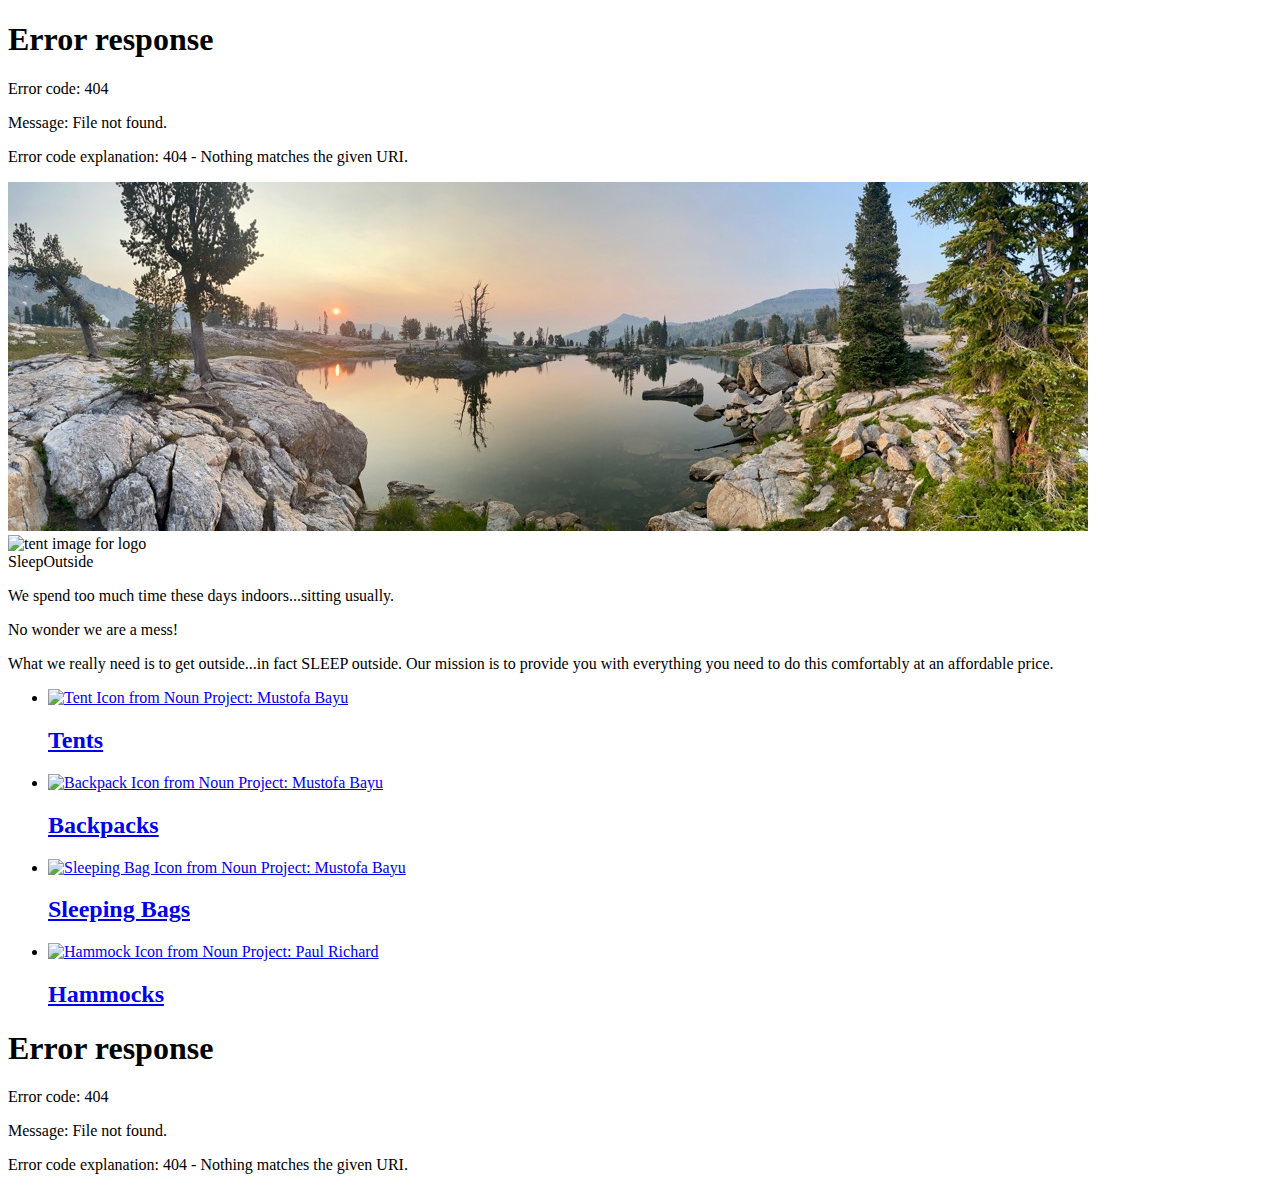
==== commit fdeab68a: "Ponder: Team Activity 6" ====
--- a/src/index.html
+++ b/src/index.html
@@ -5,7 +5,7 @@
     <meta name="viewport" content="width=device-width, initial-scale=1.0" />
     <title>Sleep Outside | Home</title>
     <link rel="stylesheet" href="/css/style.css" />
-    <script src="./js/main.js" type="module"></script>
+    <script src="js/main.js" type="module"></script>
   </head>
   <body>
     <header class="divider" id="main-header"></header>
@@ -30,48 +30,45 @@
           comfortably at an affordable price.
         </p>
       </section>
-
-      <section class="product-categories">
-        <div class="category1">
-          <figure>
-            <a href="product-listing/index.html?category=tents">
-              <img
-                src="public/icons/noun_Tent_3544767.svg"
+      <section class="products">
+        <ul class="product-grid">
+          <li>
+            <a href="product-listing/index.html?category=tents"
+              ><img
+                src="images/category-icons/noun_Tent_3544767.svg"
                 alt="Tent Icon from Noun Project: Mustofa Bayu"
-            /></a>
-            <figcaption>Tents</figcaption>
-          </figure>
-        </div>
-        <div class="category2">
-          <figure>
-            <a href="product-listing/index.html?category=backpacks">
-              <img
-                src="public/icons/noun_carrier bag_3544771.svg"
+              />
+              <h2>Tents</h2>
+            </a>
+          </li>
+          <li>
+            <a href="product-listing/index.html?category=backpacks"
+              ><img
+                src="images/category-icons/noun_carrier bag_3544771.svg"
                 alt="Backpack Icon from Noun Project: Mustofa Bayu"
-            /></a>
-            <figcaption>Backpacks</figcaption>
-          </figure>
-        </div>
-        <div class="category3">
-          <figure>
-            <a href="product-listing/index.html?category=sleeping-bags">
-              <img
-                src="public/icons/noun_Sleeping Bag_3544775.svg"
+              />
+              <h2>Backpacks</h2>
+            </a>
+          </li>
+          <li>
+            <a href="product-listing/index.html?category=sleeping-bags"
+              ><img
+                src="images/category-icons/noun_Sleeping Bag_3544775.svg"
                 alt="Sleeping Bag Icon from Noun Project: Mustofa Bayu"
-            /></a>
-            <figcaption>Sleeping Bags</figcaption>
-          </figure>
-        </div>
-        <div class="category4">
-          <figure>
-            <a href="product-listing/index.html?category=hammocks">
-              <img
-                src="public/icons/noun_Hammock_791143.svg"
+              />
+              <h2>Sleeping Bags</h2>
+            </a>
+          </li>
+          <li>
+            <a href="product-listing/index.html?category=hammocks"
+              ><img
+                src="images/category-icons/noun_Hammock_791143.svg"
                 alt="Hammock Icon from Noun Project: Paul Richard"
-            /></a>
-            <figcaption>hammocks</figcaption>
-          </figure>
-        </div>
+              />
+              <h2>Hammocks</h2>
+            </a>
+          </li>
+        </ul>
       </section>
     </main>
     <footer id="main-footer"></footer>
